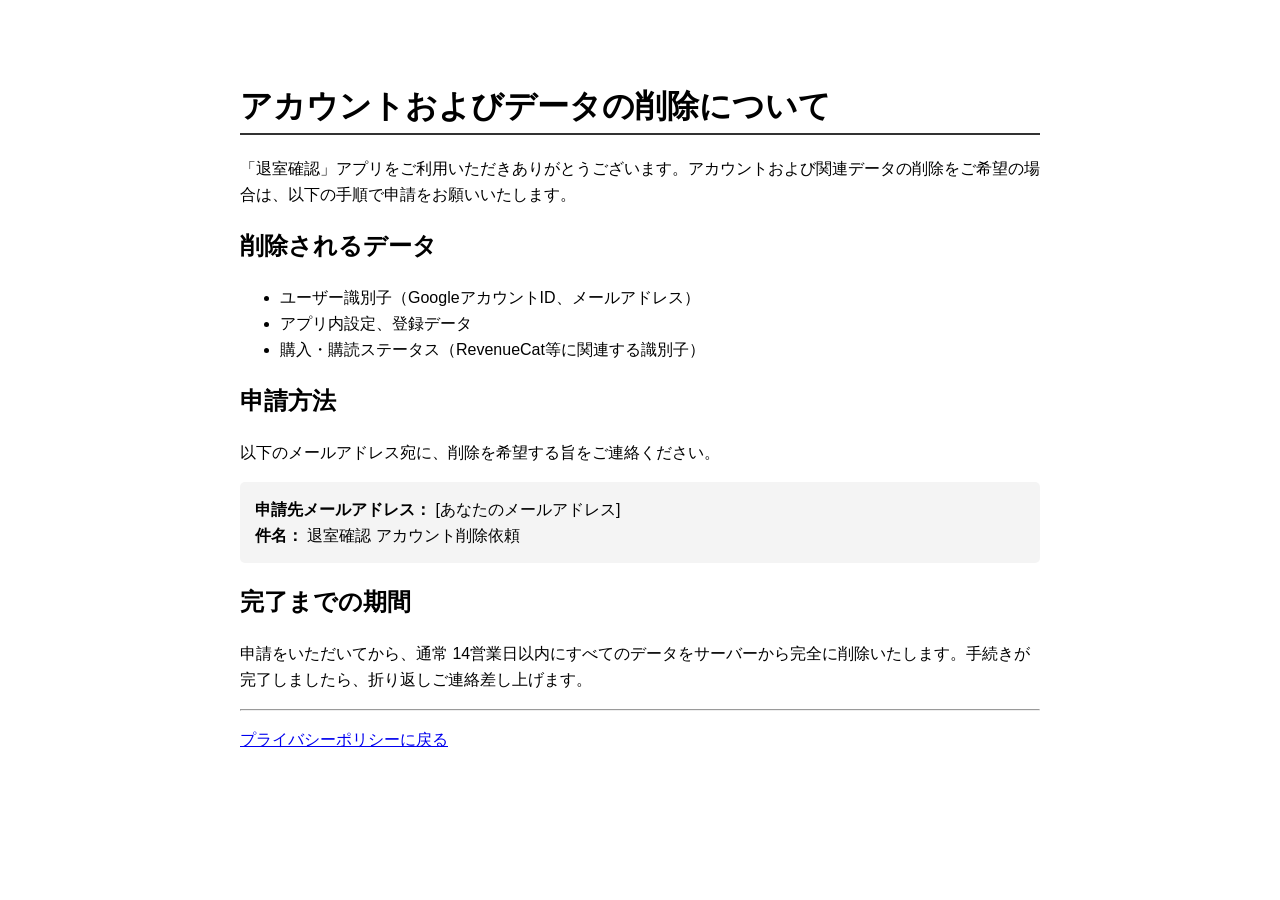
==== floor_check/deletion.html @ f441a15e "feat: floor_checkに削除ページとプライバシーポリシーページを追加" ====
<!DOCTYPE html>
<html lang="ja">

<head>
    <meta charset="UTF-8">
    <title>アカウント削除申請 - 退室確認</title>
    <style>
        body {
            font-family: sans-serif;
            line-height: 1.6;
            max-width: 800px;
            margin: 40px auto;
            padding: 20px;
        }

        h1 {
            border-bottom: 2px solid #333;
        }

        .contact {
            background: #f4f4f4;
            padding: 15px;
            border-radius: 5px;
        }
    </style>
</head>

<body>
    <h1>アカウントおよびデータの削除について</h1>
    <p>「退室確認」アプリをご利用いただきありがとうございます。アカウントおよび関連データの削除をご希望の場合は、以下の手順で申請をお願いいたします。</p>

    <h2>削除されるデータ</h2>
    <ul>
        <li>ユーザー識別子（GoogleアカウントID、メールアドレス）</li>
        <li>アプリ内設定、登録データ</li>
        <li>購入・購読ステータス（RevenueCat等に関連する識別子）</li>
    </ul>

    <h2>申請方法</h2>
    <p>以下のメールアドレス宛に、削除を希望する旨をご連絡ください。</p>
    <div class="contact">
        <strong>申請先メールアドレス：</strong> [あなたのメールアドレス]<br>
        <strong>件名：</strong> 退室確認 アカウント削除依頼
    </div>

    <h2>完了までの期間</h2>
    <p>申請をいただいてから、通常 14営業日以内にすべてのデータをサーバーから完全に削除いたします。手続きが完了しましたら、折り返しご連絡差し上げます。</p>

    <hr>
    <p><a href="index.html">プライバシーポリシーに戻る</a></p>
</body>

</html>
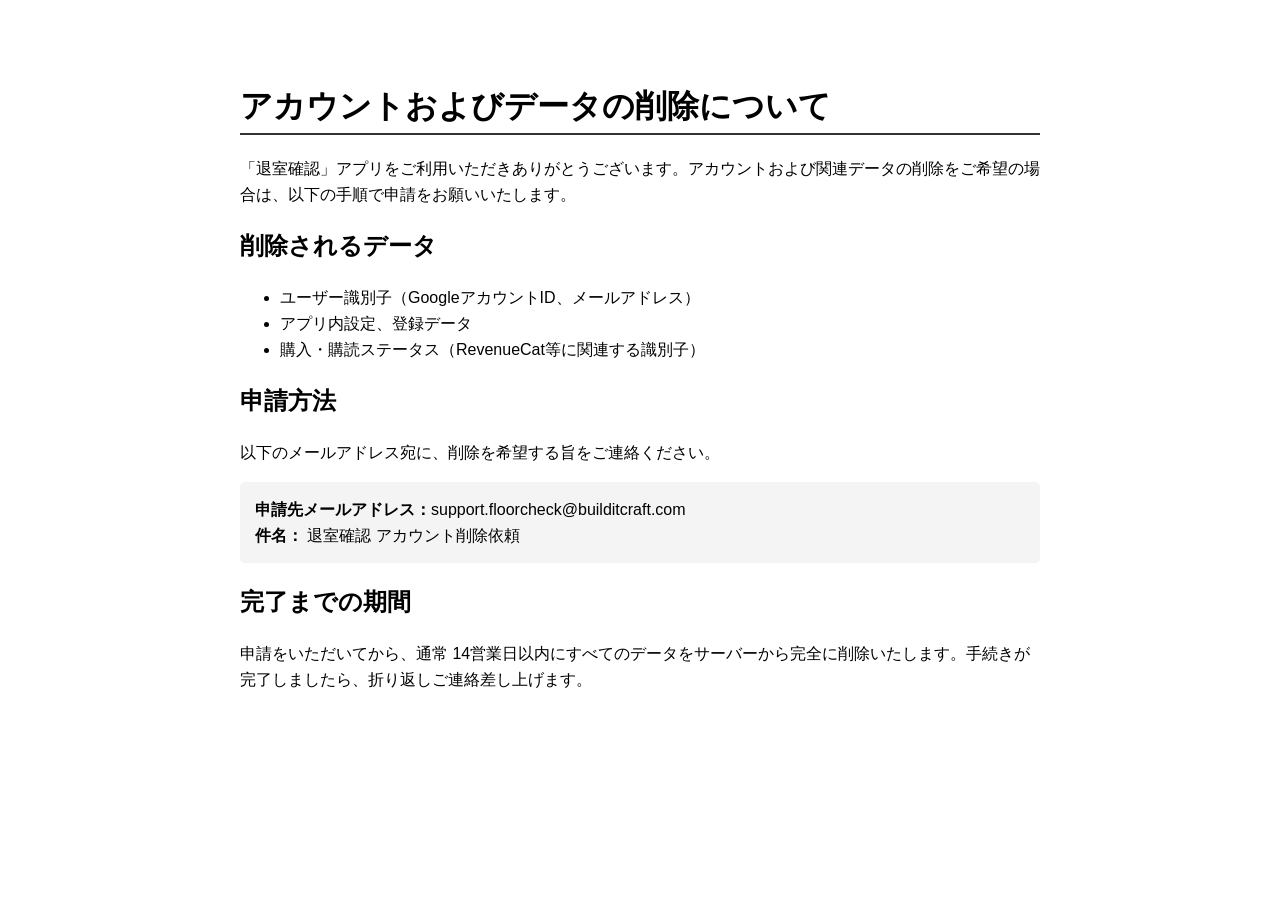
==== commit 7df8a5e1: "feat: プライバシーポリシーとデータ削除に関するページを追加" ====
--- a/floor_check/deletion.html
+++ b/floor_check/deletion.html
@@ -39,15 +39,13 @@
     <h2>申請方法</h2>
     <p>以下のメールアドレス宛に、削除を希望する旨をご連絡ください。</p>
     <div class="contact">
-        <strong>申請先メールアドレス：</strong> [あなたのメールアドレス]<br>
+        <strong>申請先メールアドレス：</strong>support.floorcheck@builditcraft.com<br>
         <strong>件名：</strong> 退室確認 アカウント削除依頼
     </div>
 
     <h2>完了までの期間</h2>
     <p>申請をいただいてから、通常 14営業日以内にすべてのデータをサーバーから完全に削除いたします。手続きが完了しましたら、折り返しご連絡差し上げます。</p>
 
-    <hr>
-    <p><a href="index.html">プライバシーポリシーに戻る</a></p>
 </body>
 
 </html>
